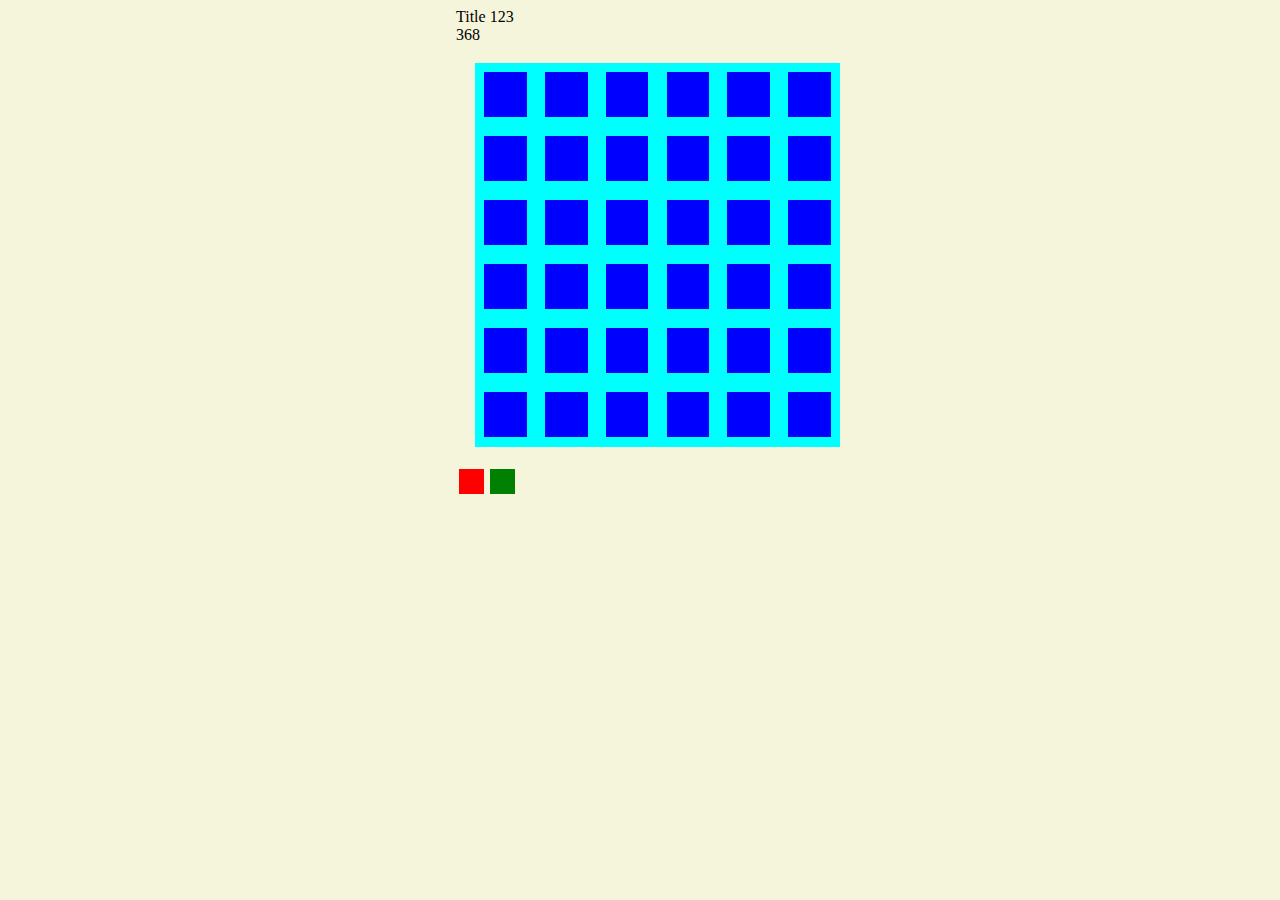
==== index.html @ f8aa8576 "messy initial" ====
<!DOCTYPE html>
<head>
    <script type="text/javascript" src="./368.js" ></script>
    <link rel="stylesheet" type="text/css" href="./368.css">
</head>

<body>
    <div id="background" class="container">
        <div>
            Title 123
        </div>

        <div id="remainingChickens">

        </div>

        <div id="grid" class="grid">

        </div>

        <div id="chickenGen">

        </div>


    </div>
</body>
---- 368.css ----
body {

    background-color: beige;
}


.container {
    width: 30vw;
    position: relative;
    left: 35vw;
    height: 100%;
}

.grid {
    height: 30vw;
    width: 95%;
    margin: 5%;
    background-color: aqua;
}

.gridRow {
    height: calc(100% / 6); 
}


.gridElement {
    display: inline-block;
    width: calc(100% / 6);
    height: 100%;
}

.gridElementInner {
    background-color: blue;
    margin: 15%;
    width: 70%;
    height: 70%;
}

.chickenHolder {
    background-color: transparent;
}

.chicken {
    height: 25px;
    width: 25px;
    margin: 3px;
}

.left {
    display: inline-block;
}

.right {
    display: inline-block;
}

.yellow {
    background-color: yellow;
}

.pink {
    background-color: pink;
}

.green {
    background-color: green;
}

.red {
    background-color: red;
}
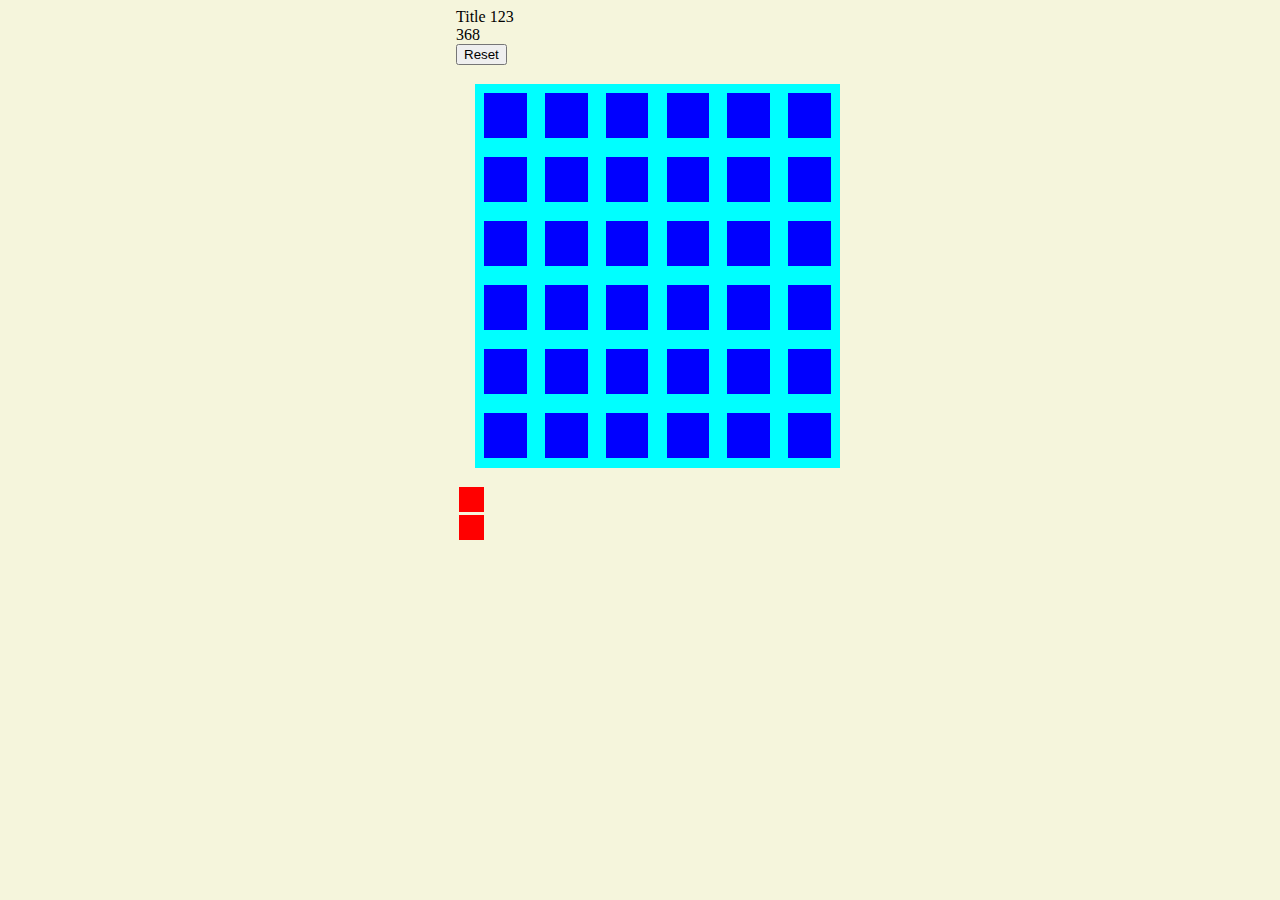
==== commit 643d4766: "Working version" ====
--- a/index.html
+++ b/index.html
@@ -13,6 +13,9 @@
         <div id="remainingChickens">
 
         </div>
+        <div>
+            <button onclick="resetBoard()">Reset</button>
+        </div>
 
         <div id="grid" class="grid">
 
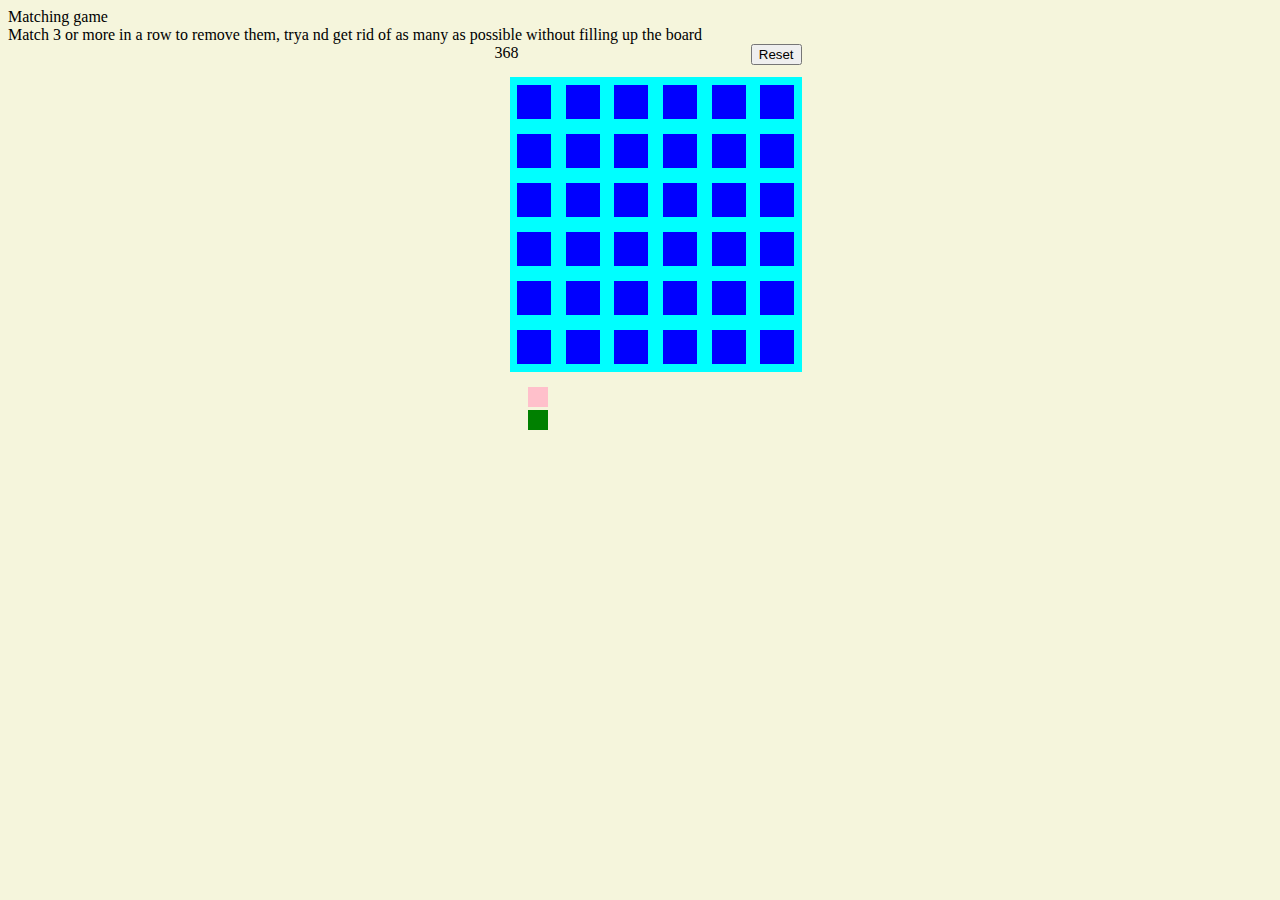
==== commit d1b6298b: "Tidied up styling a bit" ====
--- a/index.html
+++ b/index.html
@@ -5,26 +5,27 @@
 </head>
 
 <body>
+
+    <div>
+        Matching game
+    </div>
+    <div>
+        Match 3 or more in a row to remove them, trya nd get rid of as many as possible without filling up the board
+    </div>
+
     <div id="background" class="container">
-        <div>
-            Title 123
+        
+
+        
+        <div class="counterContainer">
+            <div id="remainingChickens" class="left"></div>
+            <div class="right absolute">
+                <button onclick="resetBoard()">Reset</button>
+            </div>
         </div>
 
-        <div id="remainingChickens">
+        <div id="grid" class="grid"></div>
 
-        </div>
-        <div>
-            <button onclick="resetBoard()">Reset</button>
-        </div>
-
-        <div id="grid" class="grid">
-
-        </div>
-
-        <div id="chickenGen">
-
-        </div>
-
-
+        <div id="chickenGen"></div>
     </div>
 </body>--- a/368.css
+++ b/368.css
@@ -6,14 +6,14 @@
 
 
 .container {
-    width: 30vw;
+    width: 24vw;
     position: relative;
-    left: 35vw;
+    left: 38vw;
     height: 100%;
 }
 
 .grid {
-    height: 30vw;
+    height: 23vw;
     width: 95%;
     margin: 5%;
     background-color: aqua;
@@ -23,6 +23,10 @@
     height: calc(100% / 6); 
 }
 
+
+.draggable div {
+    margin: 3px;
+}
 
 .gridElement {
     display: inline-block;
@@ -42,9 +46,13 @@
 }
 
 .chicken {
-    height: 25px;
-    width: 25px;
-    margin: 3px;
+    height: 20px;
+    width: 20px;
+    max-height: 80%;
+    max-width: 80%;
+    top: 10%;
+    left: 10%;
+    position: relative;
 }
 
 .left {
@@ -53,6 +61,9 @@
 
 .right {
     display: inline-block;
+    text-align: right;
+    right: 0;
+    position: relative;
 }
 
 .yellow {
@@ -69,4 +80,12 @@
 
 .red {
     background-color: red;
+}
+
+.counterContainer {
+    width: 100%;
+}
+
+.absolute {
+    position: absolute;
 }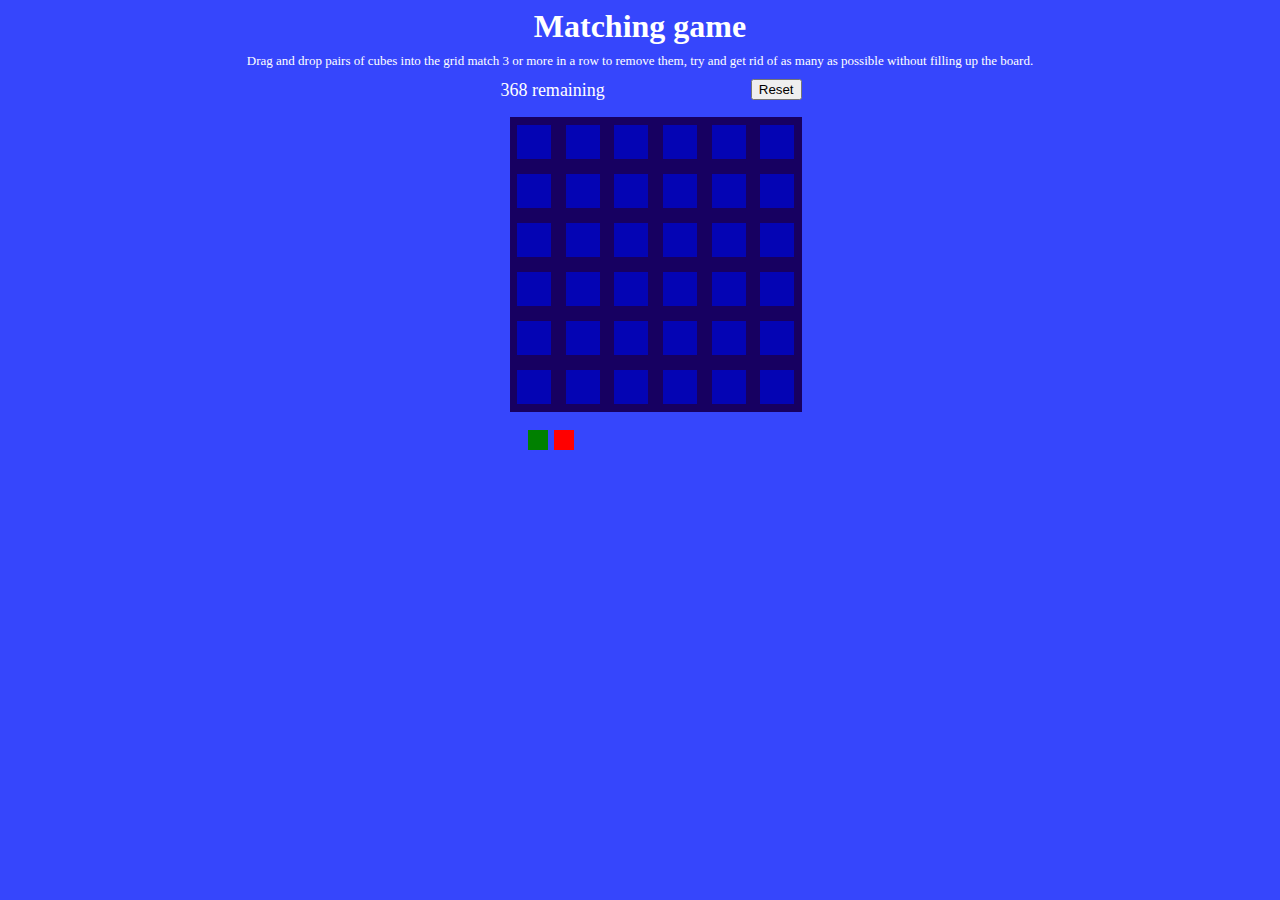
==== commit d457299a: "Cleaned up css further" ====
--- a/index.html
+++ b/index.html
@@ -6,26 +6,24 @@
 
 <body>
 
-    <div>
+    <h1>
         Matching game
-    </div>
-    <div>
-        Match 3 or more in a row to remove them, trya nd get rid of as many as possible without filling up the board
+    </h1>
+    <div class="intro">
+        Drag and drop pairs of cubes into the grid match 3 or more in a row to remove them, 
+        try and get rid of as many as possible without filling up the board.
     </div>
 
     <div id="background" class="container">
         
-
-        
         <div class="counterContainer">
-            <div id="remainingChickens" class="left"></div>
+            <div id="remainingChickens" class="left remainingChickens"></div>
             <div class="right absolute">
                 <button onclick="resetBoard()">Reset</button>
             </div>
         </div>
 
         <div id="grid" class="grid"></div>
-
         <div id="chickenGen"></div>
     </div>
 </body>--- a/368.css
+++ b/368.css
@@ -1,9 +1,24 @@
 
 body {
-
-    background-color: beige;
+    font-family:'Times New Roman', Times, serif;
+    background-color: rgb(54, 70, 252);
+    color: white;
+    user-select: none; 
 }
 
+h1 {
+    text-align: center;
+    margin-bottom: 8px;
+    margin-top: 8px;
+}
+
+.intro {
+    padding-bottom: 10px;
+    padding-left: 10%;
+    padding-right: 10%;
+    text-align: center;
+    font-size: small;
+}
 
 .container {
     width: 24vw;
@@ -16,7 +31,7 @@
     height: 23vw;
     width: 95%;
     margin: 5%;
-    background-color: aqua;
+    background-color: rgb(23, 0, 97);
 }
 
 .gridRow {
@@ -35,7 +50,7 @@
 }
 
 .gridElementInner {
-    background-color: blue;
+    background-color: rgb(4, 4, 180);
     margin: 15%;
     width: 70%;
     height: 70%;
@@ -86,6 +101,13 @@
     width: 100%;
 }
 
+.remainingChickens {
+    font-size: large;
+    padding: 1px;
+    left: 5px;
+    position: relative;
+}
+
 .absolute {
     position: absolute;
 }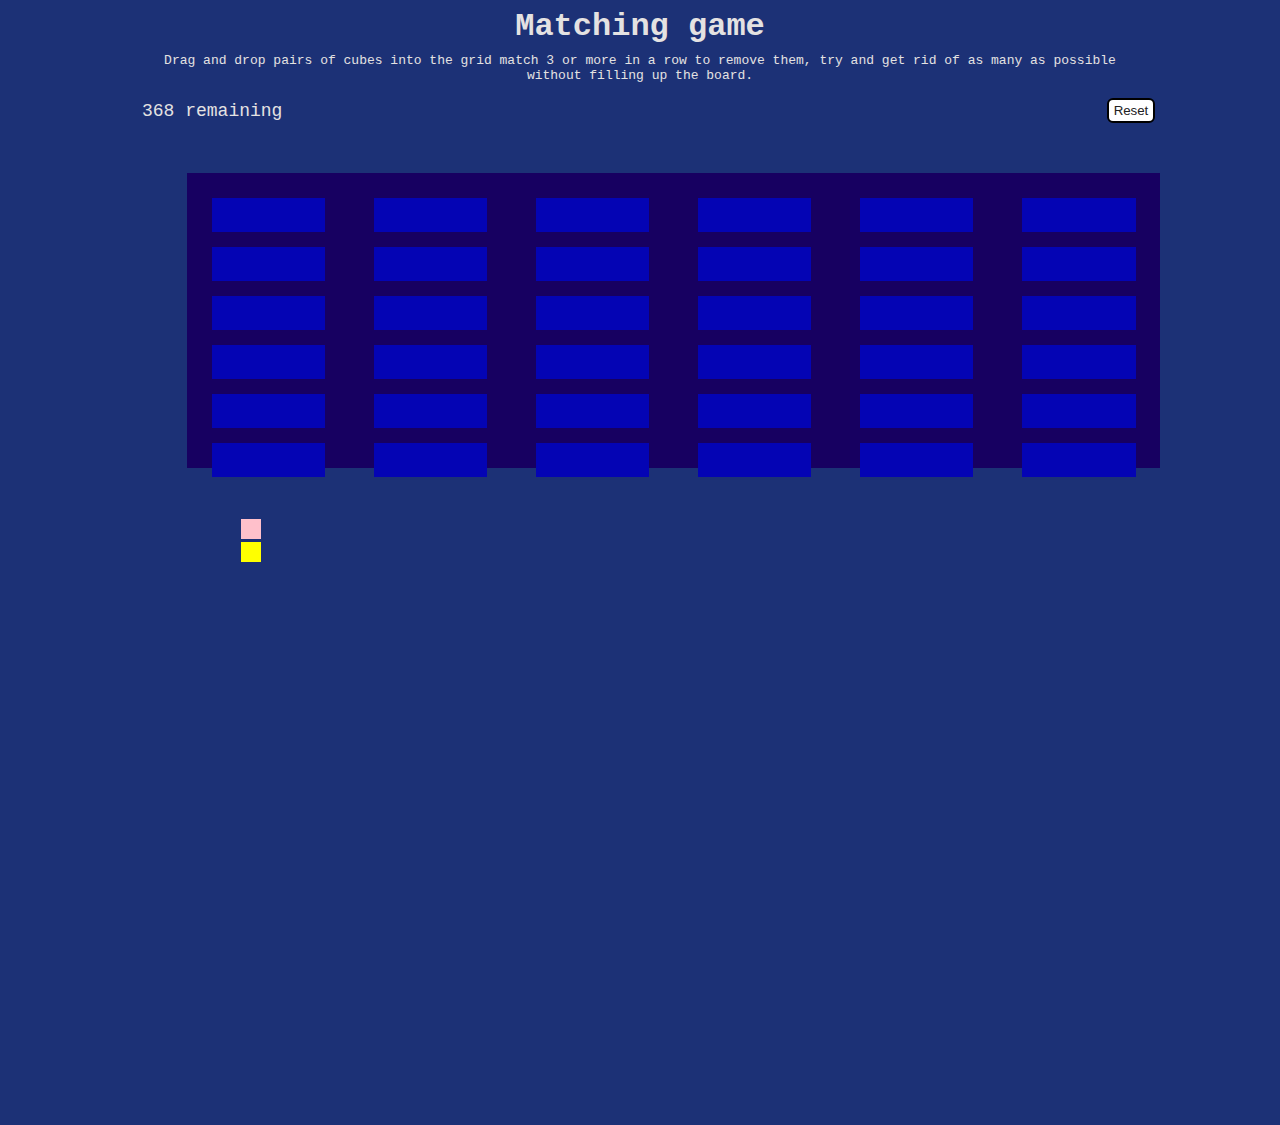
==== commit 595945e8: "Updated styling" ====
--- a/index.html
+++ b/index.html
@@ -1,7 +1,7 @@
 <!DOCTYPE html>
 <head>
     <script type="text/javascript" src="./368.js" ></script>
-    <link rel="stylesheet" type="text/css" href="./368.css">
+    <link rel="stylesheet" type="text/css" href="./368.css?v=1">
 </head>
 
 <body>
--- a/368.css
+++ b/368.css
@@ -1,8 +1,10 @@
 
+
+/** General styles **/
 body {
-    font-family:'Times New Roman', Times, serif;
-    background-color: rgb(54, 70, 252);
-    color: white;
+    font-family: 'Courier New', monospace;
+    background-color: #1c3176;
+    color: rgb(228, 226, 226);
     user-select: none; 
 }
 
@@ -11,6 +13,31 @@
     margin-bottom: 8px;
     margin-top: 8px;
 }
+
+
+button {
+    background: #fff;
+    backface-visibility: hidden;
+    border-radius: .375rem;
+    border-style: solid;
+    border-width: .125rem;
+    color: #212121;
+    cursor: pointer;
+    letter-spacing: -.01em;
+    line-height: 1.3;
+    padding: 2px 5px;
+    margin: 5px;
+    position: relative;
+    text-align: left;
+    text-decoration: none;
+    vertical-align: middle;
+}
+
+button:not(:disabled):active {
+    transform: scale(0.95)
+}
+
+/** Top of the page **/
 
 .intro {
     padding-bottom: 10px;
@@ -22,10 +49,47 @@
 
 .container {
     width: 24vw;
+    min-width: 200px;
     position: relative;
     left: 38vw;
     height: 100%;
+
+    width: 80vw;
+    left: 10vw;
+    height: 80vw;
 }
+
+.left {
+    display: inline-block;
+}
+
+.right {
+    display: inline-block;
+    text-align: right;
+    right: 0;
+    position: relative;
+}
+
+.counterContainer {
+    width: 100%;
+    vertical-align: middle;
+    min-height: 25px;
+}
+
+.remainingChickens {
+    font-size: large;
+    padding: 1px;
+    left: 5px;
+    position: relative;
+    vertical-align: middle;
+    padding-top: 8px;
+}
+
+.absolute {
+    position: absolute;
+}
+
+/** Grid styless **/
 
 .grid {
     height: 23vw;
@@ -37,7 +101,6 @@
 .gridRow {
     height: calc(100% / 6); 
 }
-
 
 .draggable div {
     margin: 3px;
@@ -56,6 +119,8 @@
     height: 70%;
 }
 
+/** Chicken styles **/
+
 .chickenHolder {
     background-color: transparent;
 }
@@ -67,17 +132,6 @@
     max-width: 80%;
     top: 10%;
     left: 10%;
-    position: relative;
-}
-
-.left {
-    display: inline-block;
-}
-
-.right {
-    display: inline-block;
-    text-align: right;
-    right: 0;
     position: relative;
 }
 
@@ -97,17 +151,23 @@
     background-color: red;
 }
 
-.counterContainer {
-    width: 100%;
-}
+@media only screen and (max-width: 500px) {
+    .container {
+      width: 80vw;
+      left: 7vw;
+      height: 80vw;
+    }
 
-.remainingChickens {
-    font-size: large;
-    padding: 1px;
-    left: 5px;
-    position: relative;
-}
+    .grid {
+        height: 80vw;
+    }
 
-.absolute {
-    position: absolute;
+    .chicken {
+        width: 8vw;
+        height: 8vw;
+    }
+
+    .draggable div {
+        margin: 2vw;
+    }
 }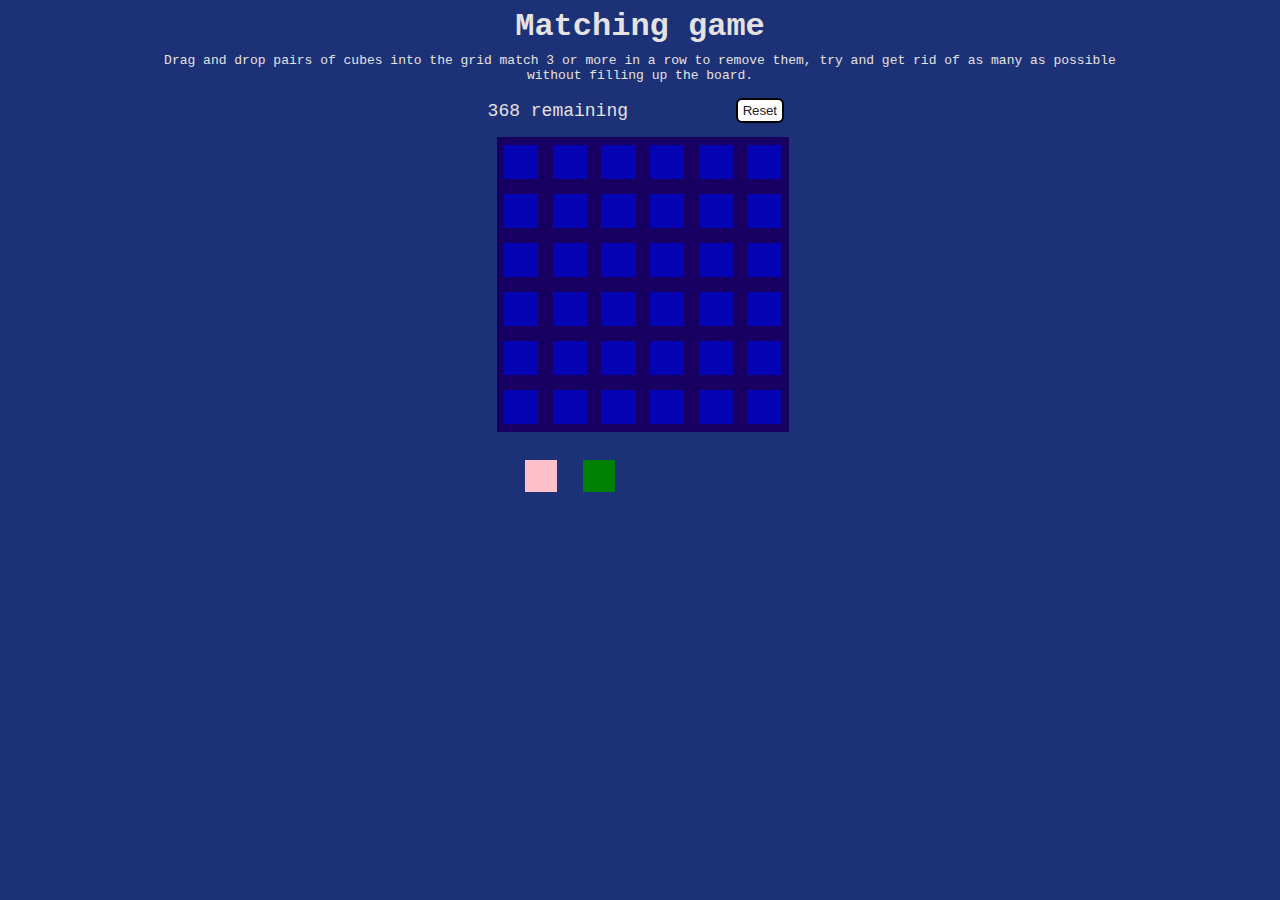
==== commit 4dd1e263: "Updated mobile styling" ====
--- a/index.html
+++ b/index.html
@@ -1,6 +1,7 @@
 <!DOCTYPE html>
 <head>
     <script type="text/javascript" src="./368.js" ></script>
+    <meta name="viewport" content="width=device-width, initial-scale=1">
     <link rel="stylesheet" type="text/css" href="./368.css?v=1">
 </head>
 
--- a/368.css
+++ b/368.css
@@ -51,12 +51,8 @@
     width: 24vw;
     min-width: 200px;
     position: relative;
-    left: 38vw;
+    left: 37vw;
     height: 100%;
-
-    width: 80vw;
-    left: 10vw;
-    height: 80vw;
 }
 
 .left {
@@ -103,7 +99,7 @@
 }
 
 .draggable div {
-    margin: 3px;
+    margin: 1vw;
 }
 
 .gridElement {
@@ -126,8 +122,9 @@
 }
 
 .chicken {
-    height: 20px;
-    width: 20px;
+    height: 2.5vw;
+    margin: 5px;
+    width: 2.5vw;
     max-height: 80%;
     max-width: 80%;
     top: 10%;
@@ -154,7 +151,7 @@
 @media only screen and (max-width: 500px) {
     .container {
       width: 80vw;
-      left: 7vw;
+      left: 5vw;
       height: 80vw;
     }
 
@@ -170,4 +167,12 @@
     .draggable div {
         margin: 2vw;
     }
+
+    .grid {
+        width: 100%;
+    }
+
+    .counterContainer {
+        padding-left: 10%;
+    }
 }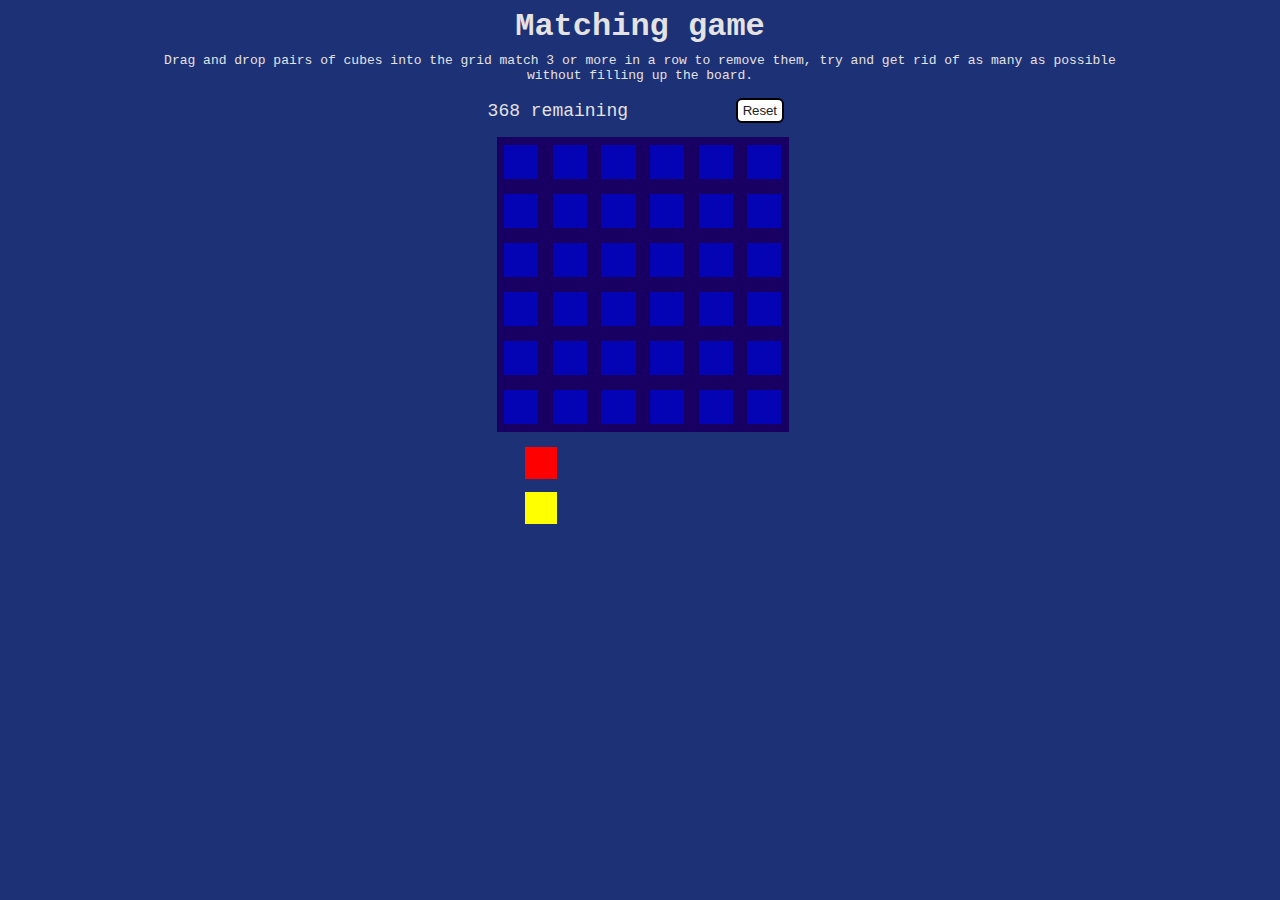
==== commit 6d3d3da7: "Updated mobile styling" ====
--- a/index.html
+++ b/index.html
@@ -18,8 +18,8 @@
     <div id="background" class="container">
         
         <div class="counterContainer">
-            <div id="remainingChickens" class="left remainingChickens"></div>
-            <div class="right absolute">
+            <div id="remainingChickens" class="inlineLeft remainingChickens"></div>
+            <div class="inlineRight absolute">
                 <button onclick="resetBoard()">Reset</button>
             </div>
         </div>
--- a/368.css
+++ b/368.css
@@ -66,6 +66,17 @@
     position: relative;
 }
 
+.inlineLeft {
+    display: inline-block;
+}
+
+.inlineRight {
+    display: inline-block;
+    text-align: right;
+    right: 0;
+    position: relative;
+}
+
 .counterContainer {
     width: 100%;
     vertical-align: middle;
@@ -148,16 +159,20 @@
     background-color: red;
 }
 
-@media only screen and (max-width: 500px) {
-    .container {
-      width: 80vw;
-      left: 5vw;
-      height: 80vw;
-    }
-
+@media only screen and (max-width: 750px) {
     .grid {
         height: 80vw;
-    }
+        width: 100%;
+    }
+
+    .container {
+        width: 80vw;
+        left: 5vw;
+        height: 80vw;
+      }
+}
+
+@media only screen and (max-width: 500px) {
 
     .chicken {
         width: 8vw;
@@ -168,11 +183,28 @@
         margin: 2vw;
     }
 
-    .grid {
-        width: 100%;
-    }
-
     .counterContainer {
         padding-left: 10%;
-    }
-}+        height: 10vh;
+    }
+
+    .inlineLeft {
+        display: block;
+        padding-left: 10%;
+    }
+
+    .inlineRight {
+        display: block;
+        text-align: center;
+        right: 50%;
+        transform: translate(60%, 0%);
+    }
+
+}
+
+@media only screen and (max-width: 500px) {
+    
+    .inlineLeft {
+        padding-left: 0%;
+    }
+}
